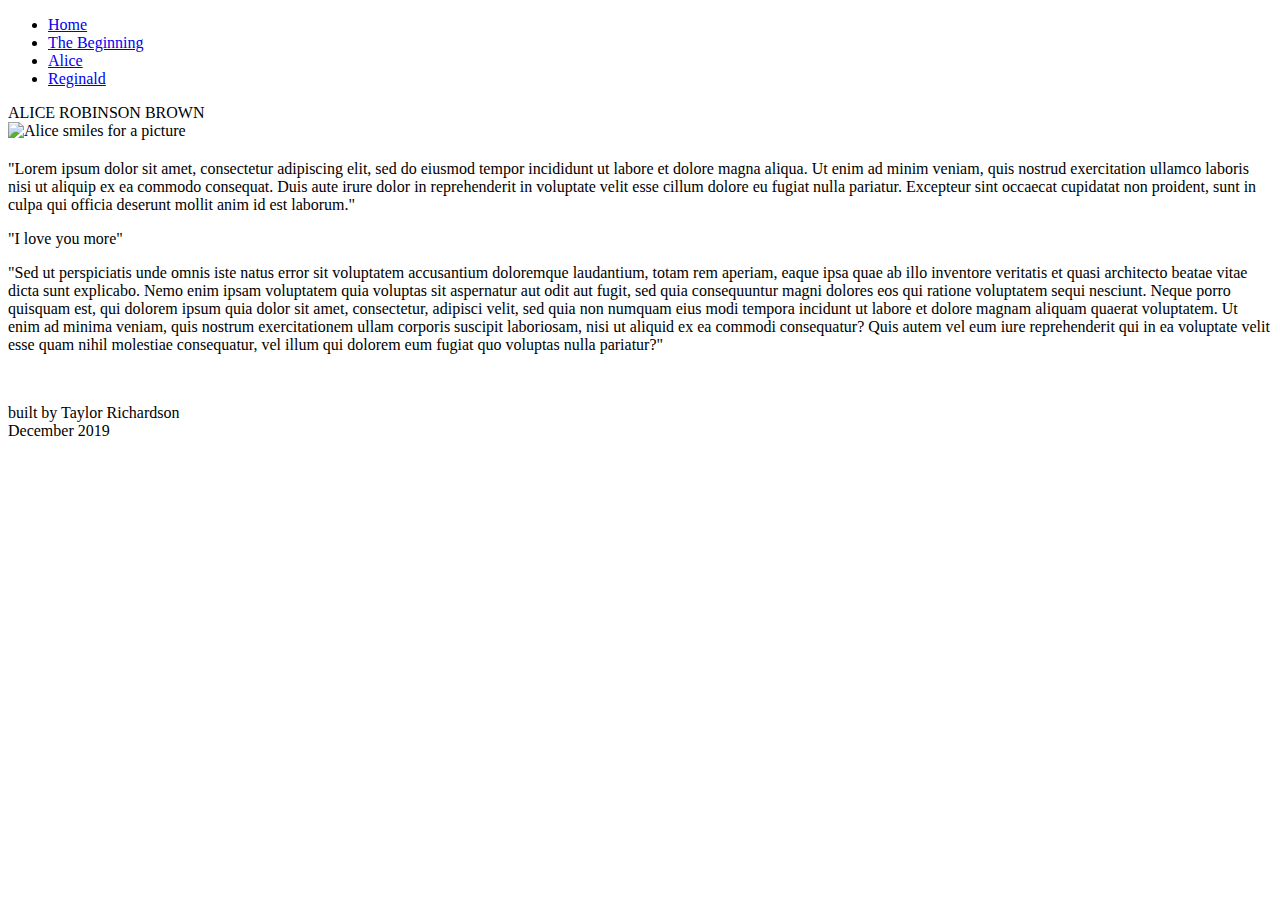
==== alice.html @ 275e70c2 "Init commit" ====
<!DOCTYPE html>
<html lang="en">
<head>
    <meta charset="UTF-8">
    <meta name="viewport" content="width=device-width, initial-scale=1.0">
    <title>Alice Robinson Brown</title>

    <link href='./resources/css/style.css' type='text/css' rel='stylesheet'>
    <link href="https://fonts.googleapis.com/css?family=Poppins&display=swap" rel="stylesheet">
    <link href="https://fonts.googleapis.com/css?family=Cedarville+Cursive&display=swap" rel="stylesheet">
    <link href="https://fonts.googleapis.com/css?family=Prata|Special+Elite&display=swap" rel="stylesheet">

    <link rel="preconnect" href="https://fonts.googleapis.com">
    <link rel="preconnect" href="https://fonts.gstatic.com" crossorigin>
    <link href="https://fonts.googleapis.com/css2?family=Kaushan+Script&display=swap" rel="stylesheet">
</head>
<body class='alice'>
    <div class="alice">
    <nav class="page-nav">
        <ul>
            <li><a class="nav-link" href="index.html" id="the-browns">Home</a></li>
            <li><a class="nav-link" href="./beginning.html">The Beginning</a></li>
            <li><a class="nav-link" href="./alice.html">Alice</a></li>
            <li><a class="nav-link" href="./reginald.html">Reginald</a></li>
        </ul>
    </nav>
    
    <header class='head'>ALICE ROBINSON BROWN</header>
	            
    <main>
        <div class="box1"></div>
    
    <div class='container' id="reginald-container">
        <div class="box3">
            <img src="./resources/nana.jpeg" height="500px" width="auto" alt="Alice smiles for a picture" class="img">
        </div>
        <div class="box2" id="reginald-info">
            <h2 class="title"></h2>
            <p class="info"> 
                "Lorem ipsum dolor sit amet, consectetur adipiscing elit, sed do eiusmod tempor incididunt ut labore et dolore magna aliqua. Ut enim ad minim veniam, quis nostrud exercitation ullamco laboris nisi ut aliquip ex ea commodo consequat. Duis aute irure dolor in reprehenderit in voluptate velit esse cillum dolore eu fugiat nulla pariatur. Excepteur sint occaecat cupidatat non proident, sunt in culpa qui officia deserunt mollit anim id est laborum."
            </p>
            <quote>"I love you more"</quote>
            <p class='info'> 
                "Sed ut perspiciatis unde omnis iste natus error sit voluptatem accusantium doloremque laudantium, totam rem aperiam, eaque ipsa quae ab illo inventore veritatis et quasi architecto beatae vitae dicta sunt explicabo. Nemo enim ipsam voluptatem quia voluptas sit aspernatur aut odit aut fugit, sed quia consequuntur magni dolores eos qui ratione voluptatem sequi nesciunt. Neque porro quisquam est, qui dolorem ipsum quia dolor sit amet, consectetur, adipisci velit, sed quia non numquam eius modi tempora incidunt ut labore et dolore magnam aliquam quaerat voluptatem. Ut enim ad minima veniam, quis nostrum exercitationem ullam corporis suscipit laboriosam, nisi ut aliquid ex ea commodi consequatur? Quis autem vel eum iure reprehenderit qui in ea voluptate velit esse quam nihil molestiae consequatur, vel illum qui dolorem eum fugiat quo voluptas nulla pariatur?"
            </p>
            <br>
            <p class='info'>
                
            </p>
            <quote></quote>
        </div>
    
    </div>  
    </main>
    
</body>
<footer>
    <p class='footy'>built by Taylor Richardson
    <br>
    December 2019
    </p>
    
</footer>
</div>
</html>
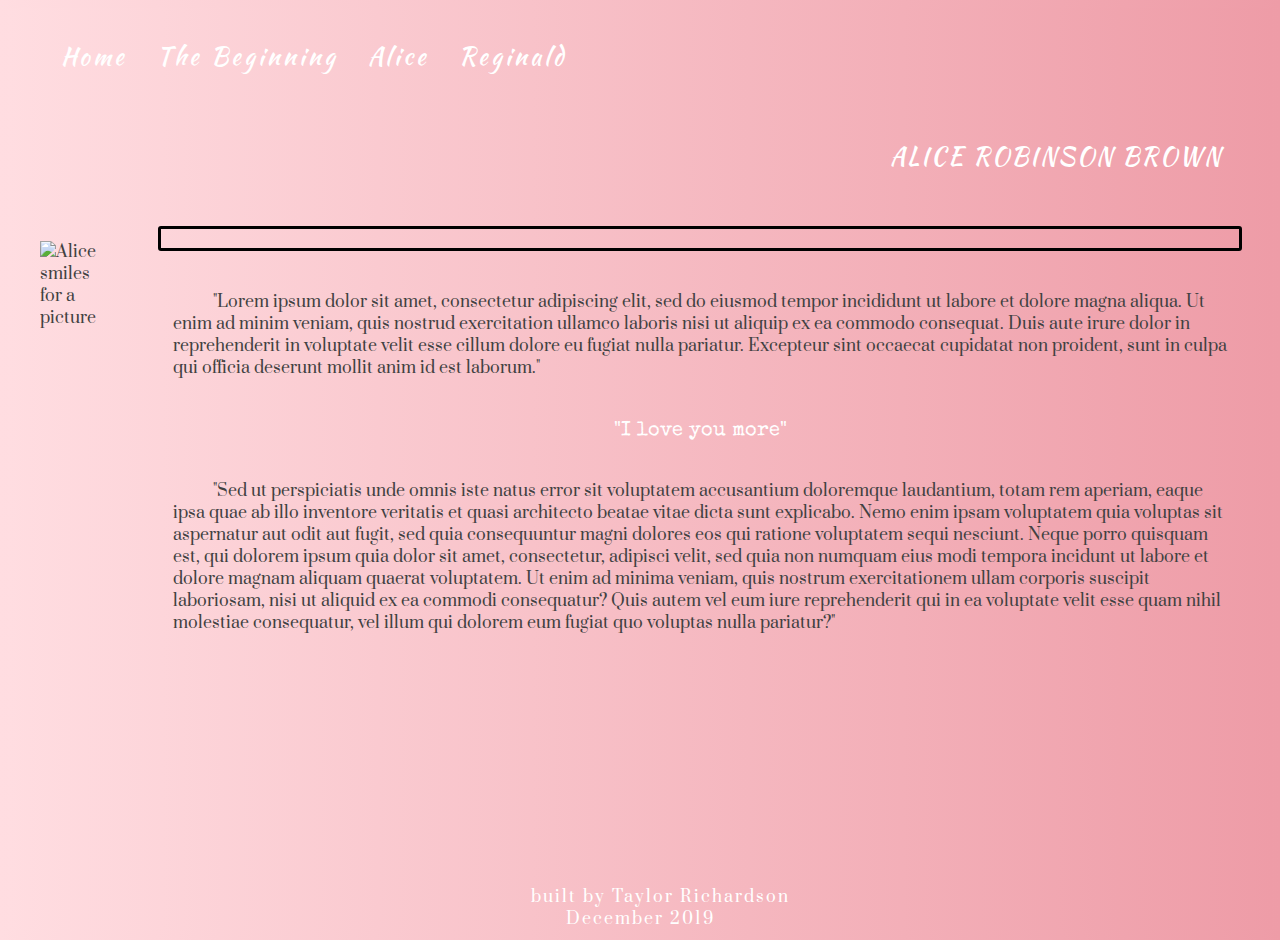
==== commit 0bb22e7c: "Update to stylesheet link" ====
--- a/alice.html
+++ b/alice.html
@@ -5,7 +5,7 @@
     <meta name="viewport" content="width=device-width, initial-scale=1.0">
     <title>Alice Robinson Brown</title>
 
-    <link href='./resources/css/style.css' type='text/css' rel='stylesheet'>
+    <link href='style.css' type='text/css' rel='stylesheet'>
     <link href="https://fonts.googleapis.com/css?family=Poppins&display=swap" rel="stylesheet">
     <link href="https://fonts.googleapis.com/css?family=Cedarville+Cursive&display=swap" rel="stylesheet">
     <link href="https://fonts.googleapis.com/css?family=Prata|Special+Elite&display=swap" rel="stylesheet">
@@ -62,4 +62,4 @@
     
 </footer>
 </div>
-</html>+</html>
--- a/style.css
+++ b/style.css
@@ -0,0 +1,187 @@
+*{
+    font-family: 'Prata', serif;
+    color: rgb(65, 65, 65);
+}
+
+.home {
+    background-color: rgb(216, 214, 214)
+    /* W3C, IE 10+/ Edge, Firefox 16+, Chrome 26+, Opera 12+, Safari 7+ */
+     /* W3C, IE 10+/ Edge, Firefox 16+, Chrome 26+, Opera 12+, Safari 7+ */
+}    
+
+.beginning {
+    background: #34e89e;  /* fallback for old browsers */
+background: -webkit-linear-gradient(to top right, #0f3443, #34e89e);  /* Chrome 10-25, Safari 5.1-6 */
+background: linear-gradient(to top right, #0f3443, #34e89e); /* W3C, IE 10+/ Edge, Firefox 16+, Chrome 26+, Opera 12+, Safari 7+ */
+
+    
+}
+
+header{
+    margin-top: 50px;
+    font-size: x-large;
+}
+
+.head {
+    margin-left: 50px;
+}
+
+h1{ 
+    color: white;
+    height: 50px;
+    border: solid white 3px;
+    border-radius: 5px;
+    font-size: 40px;
+    padding: 10px;
+    text-align: center;
+    margin: 10px 40px;
+}
+
+.nanapapa {
+   filter: drop-shadow(0px 3px 5px black);
+   display: block;
+   margin-right: auto;
+   margin-left: auto;
+   width: auto;
+   margin-top: 40px;
+   margin-bottom: 80px;
+}
+
+nav {
+   /* align-items: center;   */
+   
+}
+
+.nav-link {
+    padding: 13px;
+    color: white;
+    text-decoration: none;
+    font-size: 24px;
+    letter-spacing: 3px;
+    font-family: 'Kaushan Script', cursive;
+}
+
+.nav-link:hover{
+    color: rgb(187, 52, 153);
+}
+
+ul{
+    text-align: center;
+    margin-bottom: 15px;
+}
+
+li {
+    padding: 15px 0px 0px 0px;
+    margin-left: auto;
+    margin-right: auto;
+    display: inline-block;
+    text-align: center;
+    color: white;
+}
+
+h2 {
+    text-align: center;
+    margin-bottom: 0px;
+    font-family: 'Cedarville Cursive', cursive;
+    font-size: 28px;
+}
+
+.alice {
+    background: #ee9ca7;  /* fallback for old browsers */
+    background: -webkit-linear-gradient(to right, #ffdde1, #ee9ca7);  /* Chrome 10-25, Safari 5.1-6 */
+    background: linear-gradient(to right, #ffdde1, #ee9ca7); /* W3C, IE 10+/ Edge, Firefox 16+, Chrome 26+, Opera 12+, Safari 7+ */
+}
+
+.reginald {
+    background: #2980B9;  /* fallback for old browsers */
+    background: -webkit-linear-gradient(to right, #FFFFFF, #6DD5FA, #2980B9);  /* Chrome 10-25, Safari 5.1-6 */
+    background: linear-gradient(to top right, #FFFFFF, #6DD5FA, #2980B9); /* W3C, IE 10+/ Edge, Firefox 16+, Chrome 26+, Opera 12+, Safari 7+ */
+}
+
+#reginald-container {
+    display: flex;
+}
+
+quote {
+    color: white;
+    
+    padding: 10px 15px;
+    text-align: center;
+    margin-top: 2px;
+    font-family: 'Special Elite', cursive;
+    font-size: 20px;
+}
+
+.quote, quote{
+    /* text-align: center;
+    margin-top: 2px;
+    font-family: 'Special Elite', cursive;
+    font-size: 20px; */
+}
+
+.page-nav {
+    display: flex;
+}
+
+#the-browns {
+    
+}
+
+.title{
+    border: 3px solid black;
+    border-radius: 3px;
+    margin: 30px;
+}
+
+.head {
+    display: flex;
+    justify-content: flex-end;
+    margin-right: 50px;
+    font-family: 'Kaushan Script', cursive;
+    letter-spacing: 2px;
+    color: white;
+}
+
+p{
+    margin: 10px 45px;
+    text-indent: 40px;
+}
+
+
+footer{
+    text-align: center;
+    margin-right: auto;
+    margin-left: auto;
+    margin-top: 100px;
+    letter-spacing: 2px;
+}
+
+.footy{
+    color: white;
+    position: static;
+}
+
+.container {
+    display: grid;
+    justify-content: space-around;
+    align-content:  space-around;
+}
+
+.box1 {
+    display: inline-block;
+    grid-column: 1 / 2;
+    grid-row: 1 / 1; 
+}
+
+.box2 {
+    display: grid;
+}
+.reginald-info {
+    display: flex;
+}
+
+.box3 {
+    display: flex;
+    margin: 45px 32px;
+    justify-content: center;
+}
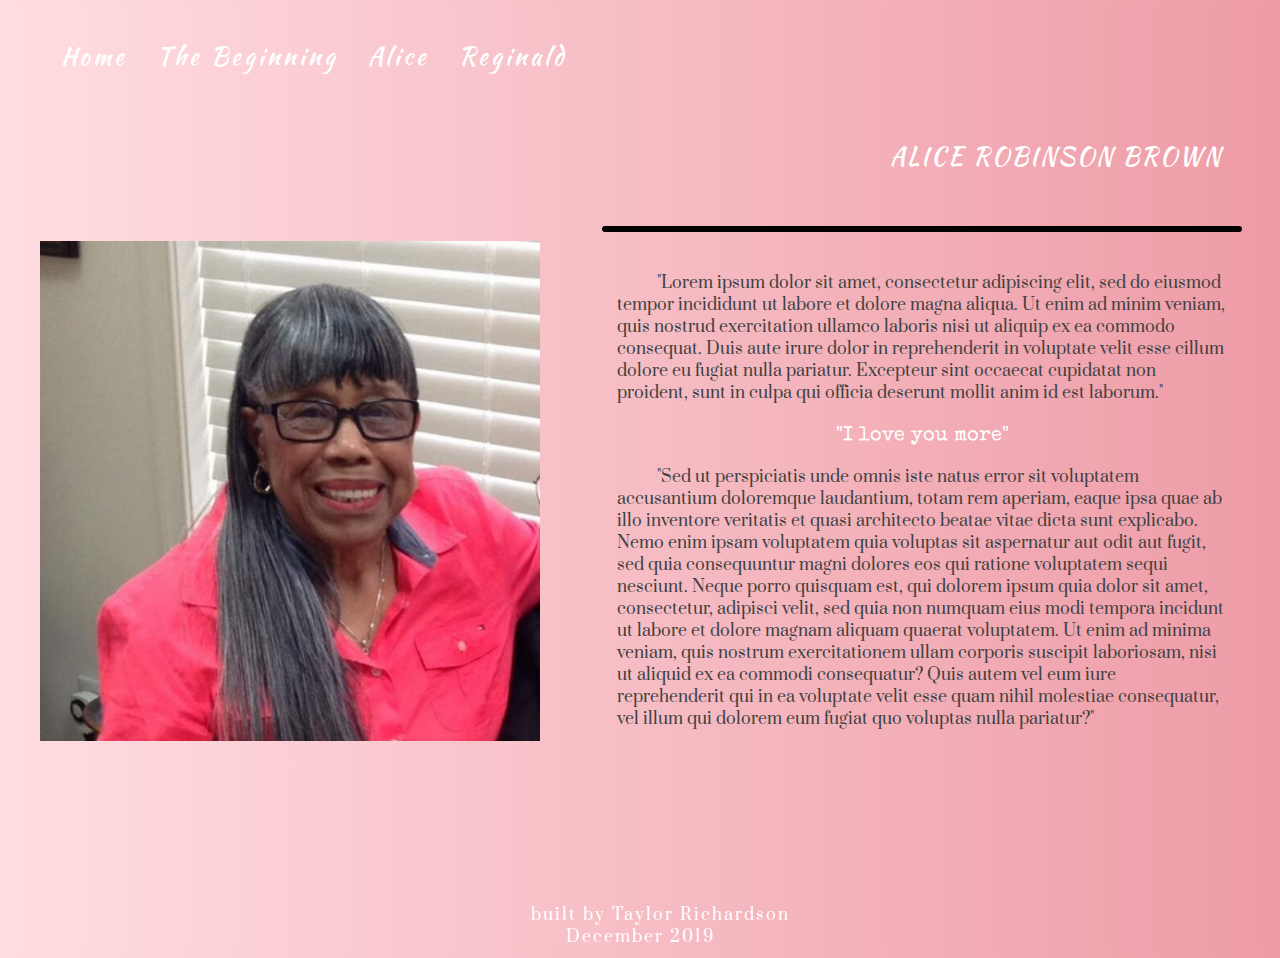
==== commit 5eaf2f8f: "Update to photo link" ====
--- a/alice.html
+++ b/alice.html
@@ -32,7 +32,7 @@
     
     <div class='container' id="reginald-container">
         <div class="box3">
-            <img src="./resources/nana.jpeg" height="500px" width="auto" alt="Alice smiles for a picture" class="img">
+            <img src="nana.jpeg" height="500px" width="auto" alt="Alice smiles for a picture" class="img">
         </div>
         <div class="box2" id="reginald-info">
             <h2 class="title"></h2>
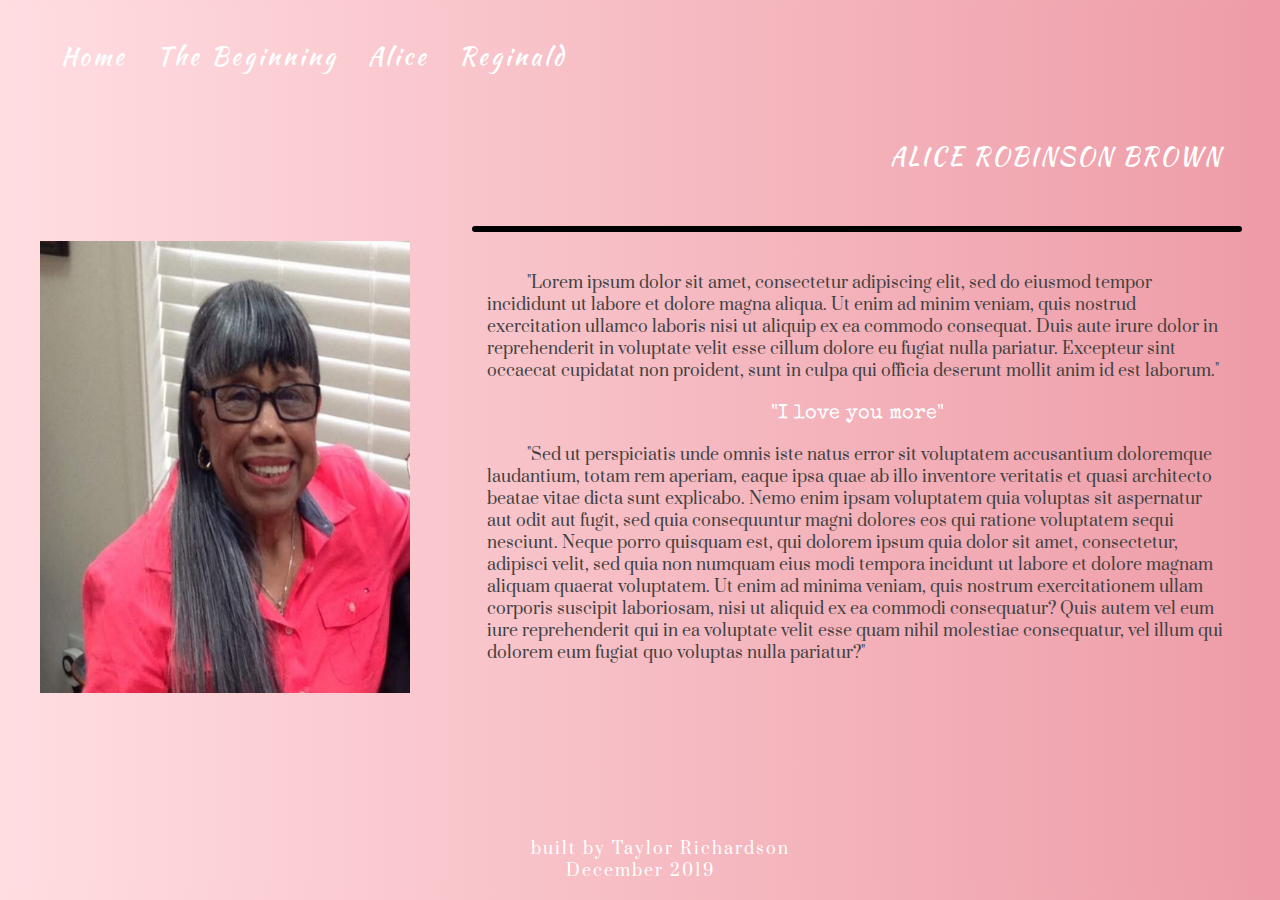
==== commit 60edf3bd: "Update alice.html" ====
--- a/alice.html
+++ b/alice.html
@@ -32,7 +32,7 @@
     
     <div class='container' id="reginald-container">
         <div class="box3">
-            <img src="nana.jpeg" height="500px" width="auto" alt="Alice smiles for a picture" class="img">
+            <img src="./nana.jpeg" height="auto" width="370px" alt="Alice smiles for a picture" class="img">
         </div>
         <div class="box2" id="reginald-info">
             <h2 class="title"></h2>
